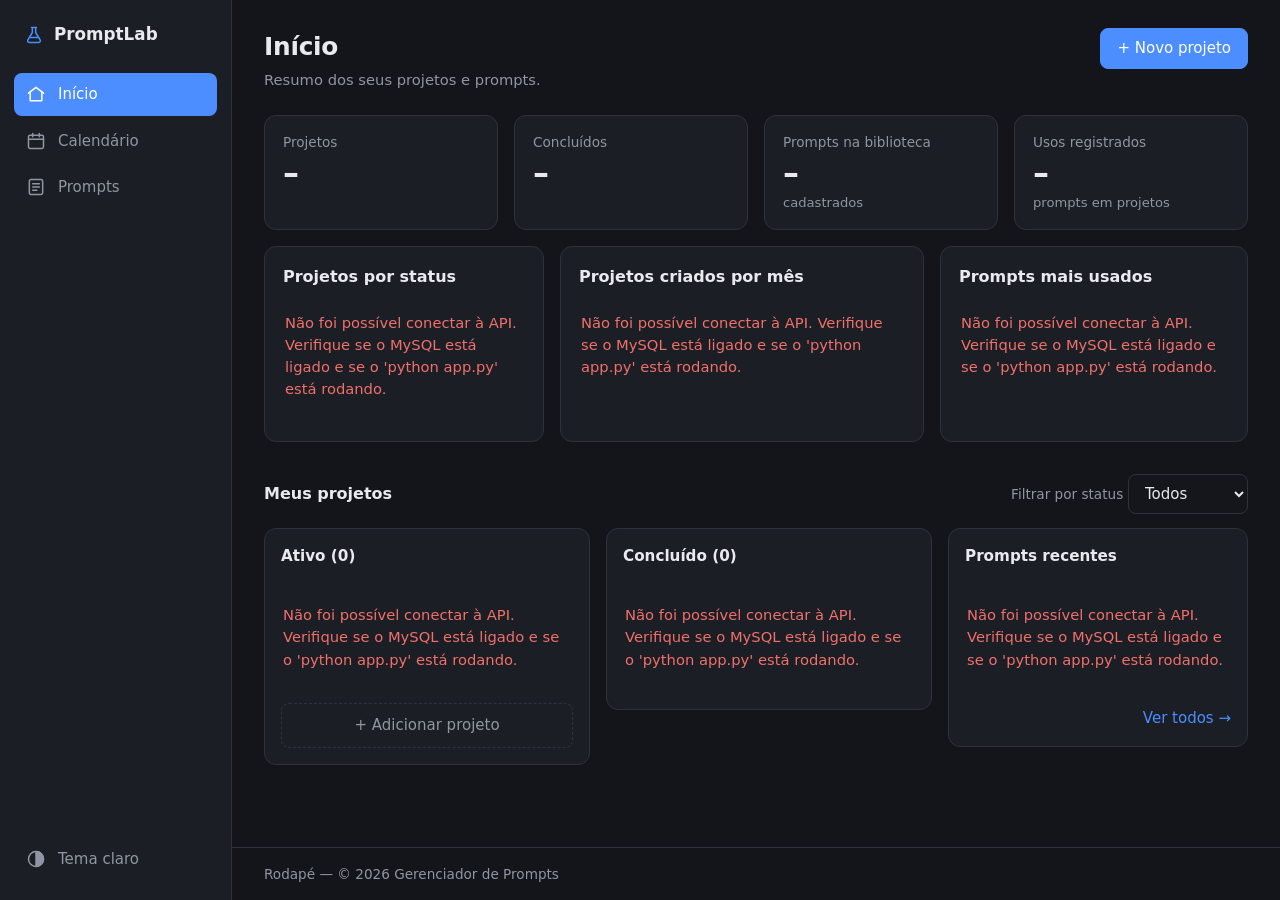
==== index.html @ 040dd870 "Adiciona index.html na raiz para o GitHub Pages" ====
<!DOCTYPE html>
<html lang="pt-BR">
<head>
  <meta charset="UTF-8">
  <meta http-equiv="refresh" content="0; url=frontend/index.html">
  <title>Gerenciador de Prompts</title>
</head>
<body>
  <p>Redirecionando... <a href="frontend/index.html">Clique aqui se não abrir sozinho.</a></p>
</body>
</html>
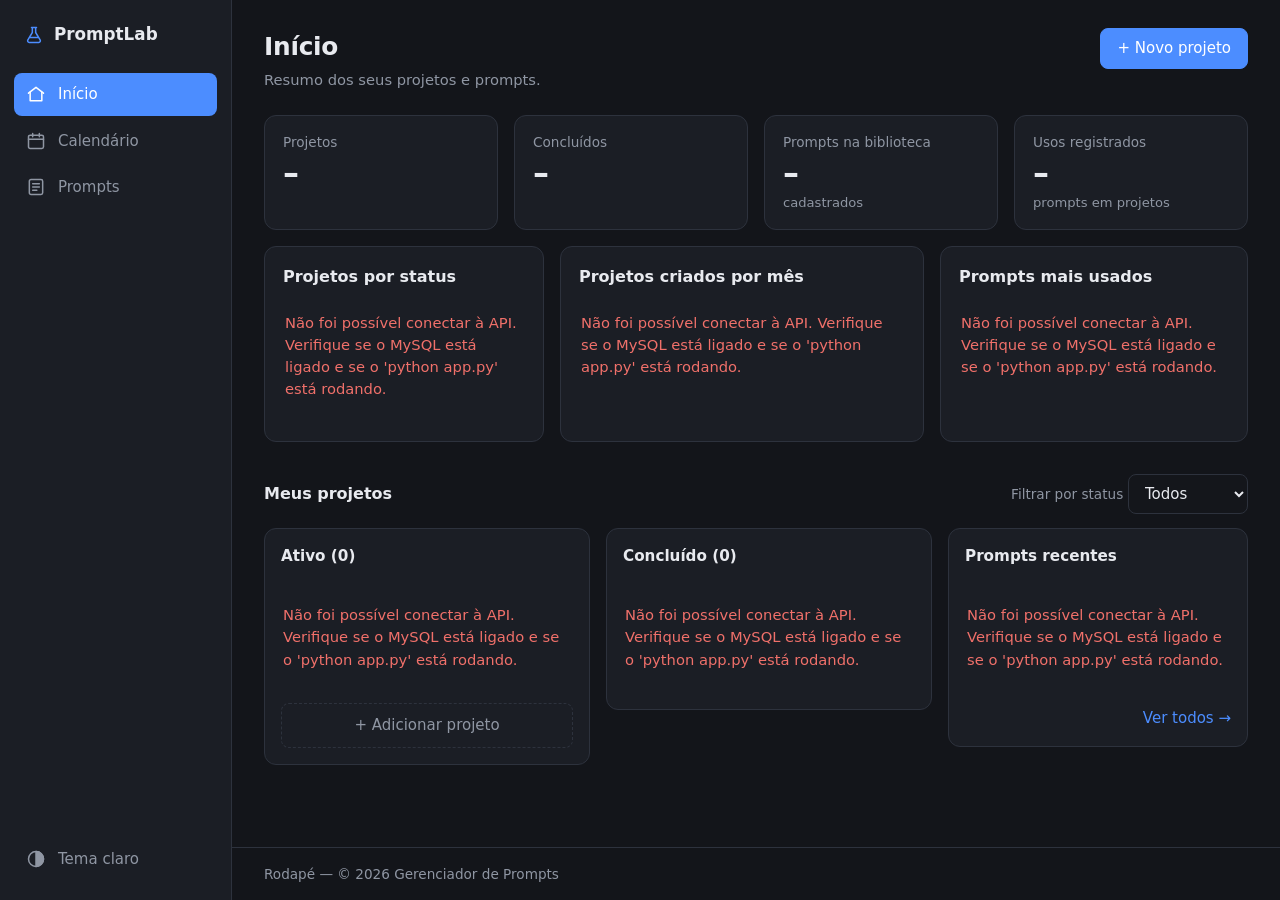
==== commit bf624360: "Move o front-end para a raiz do projeto" ====
--- a/index.html
+++ b/index.html
@@ -2,10 +2,117 @@
 <html lang="pt-BR">
 <head>
   <meta charset="UTF-8">
-  <meta http-equiv="refresh" content="0; url=frontend/index.html">
-  <title>Gerenciador de Prompts</title>
+  <meta name="viewport" content="width=device-width, initial-scale=1.0">
+  <title>Início — Gerenciador de Prompts</title>
+  <link rel="stylesheet" href="css/style.css">
+  <script>try { document.documentElement.dataset.tema = localStorage.getItem("tema") === "claro" ? "claro" : "escuro"; } catch (e) {}</script>
 </head>
 <body>
-  <p>Redirecionando... <a href="frontend/index.html">Clique aqui se não abrir sozinho.</a></p>
+  <div class="app">
+    <aside class="menu-lateral">
+      <a href="index.html" class="menu-logo"><svg class="icone" viewBox="0 0 24 24" aria-hidden="true"><path d="M9 3h6M10 3v6l-5.5 9.2A2 2 0 006.2 21h11.6a2 2 0 001.7-2.8L14 9V3"/><path d="M7.5 15h9"/></svg><span>PromptLab</span></a>
+      <nav class="menu-nav" aria-label="Menu principal">
+        <a href="index.html" class="menu-item ativo" aria-current="page"><svg class="icone" viewBox="0 0 24 24" aria-hidden="true"><path d="M3 11l9-7 9 7"/><path d="M5 10v10h14V10"/></svg><span>Início</span></a>
+        <a href="calendario.html" class="menu-item"><svg class="icone" viewBox="0 0 24 24" aria-hidden="true"><rect x="3" y="5" width="18" height="16" rx="2"/><path d="M3 10h18M8 3v4M16 3v4"/></svg><span>Calendário</span></a>
+        <a href="prompts.html" class="menu-item"><svg class="icone" viewBox="0 0 24 24" aria-hidden="true"><rect x="4" y="3" width="16" height="18" rx="2"/><path d="M8 8h8M8 12h8M8 16h5"/></svg><span>Prompts</span></a>
+      </nav>
+    </aside>
+
+    <div class="area">
+      <main>
+        <div class="topo-pagina">
+          <div>
+            <h1>Início</h1>
+            <p class="subtitulo">Resumo dos seus projetos e prompts.</p>
+          </div>
+          <a href="projeto-form.html" class="btn btn--primario">+ Novo projeto</a>
+        </div>
+
+        <section class="estatisticas" aria-label="Indicadores">
+          <div class="bloco estatistica">
+            <div class="estatistica__rotulo">Projetos</div>
+            <div class="estatistica__valor" id="kpi-projetos">–</div>
+            <div class="estatistica__nota" id="kpi-projetos-nota">&nbsp;</div>
+          </div>
+          <div class="bloco estatistica">
+            <div class="estatistica__rotulo">Concluídos</div>
+            <div class="estatistica__valor" id="kpi-concluidos">–</div>
+            <div class="estatistica__nota" id="kpi-concluidos-nota">&nbsp;</div>
+          </div>
+          <div class="bloco estatistica">
+            <div class="estatistica__rotulo">Prompts na biblioteca</div>
+            <div class="estatistica__valor" id="kpi-prompts">–</div>
+            <div class="estatistica__nota">cadastrados</div>
+          </div>
+          <div class="bloco estatistica">
+            <div class="estatistica__rotulo">Usos registrados</div>
+            <div class="estatistica__valor" id="kpi-usos">–</div>
+            <div class="estatistica__nota">prompts em projetos</div>
+          </div>
+        </section>
+
+        <section class="graficos" aria-label="Gráficos">
+          <article class="bloco">
+            <h2 class="bloco__titulo">Projetos por status</h2>
+            <div id="grafico-status"><p class="estado">Carregando...</p></div>
+          </article>
+          <article class="bloco">
+            <h2 class="bloco__titulo">Projetos criados por mês</h2>
+            <div id="grafico-meses"><p class="estado">Carregando...</p></div>
+          </article>
+          <article class="bloco">
+            <h2 class="bloco__titulo">Prompts mais usados</h2>
+            <div id="grafico-ranking"><p class="estado">Carregando...</p></div>
+          </article>
+        </section>
+
+        <div class="topo-secao">
+          <h2>Meus projetos</h2>
+          <label>
+            <span class="data">Filtrar por status</span>
+            <select id="filtro-status">
+              <option value="">Todos</option>
+              <option value="ativo">Ativo</option>
+              <option value="concluido">Concluído</option>
+            </select>
+          </label>
+        </div>
+
+        <div class="quadro">
+          <section class="coluna" id="coluna-ativo" aria-labelledby="titulo-ativo">
+            <h3 class="coluna__titulo" id="titulo-ativo"><span>Ativo (<span id="qtd-ativo">0</span>)</span></h3>
+            <div class="coluna__lista" id="lista-ativo">
+              <p class="estado">Carregando...</p>
+            </div>
+            <div class="coluna__lista" style="margin-top:10px">
+              <a href="projeto-form.html" class="adicionar">+ Adicionar projeto</a>
+            </div>
+          </section>
+
+          <section class="coluna" id="coluna-concluido" aria-labelledby="titulo-concluido">
+            <h3 class="coluna__titulo" id="titulo-concluido"><span>Concluído (<span id="qtd-concluido">0</span>)</span></h3>
+            <div class="coluna__lista" id="lista-concluido">
+              <p class="estado">Carregando...</p>
+            </div>
+          </section>
+
+          <aside class="lateral" aria-labelledby="titulo-recentes">
+            <h3 class="coluna__titulo" id="titulo-recentes">Prompts recentes</h3>
+            <div class="coluna__lista" id="lista-recentes">
+              <p class="estado">Carregando...</p>
+            </div>
+            <a href="prompts.html" class="lateral__ver-todos">Ver todos →</a>
+          </aside>
+        </div>
+      </main>
+
+      <footer class="rodape">
+        Rodapé — © 2026 Gerenciador de Prompts
+      </footer>
+    </div>
+  </div>
+
+  <script src="js/api.js"></script>
+  <script src="js/home.js"></script>
 </body>
-</html>+</html>
--- a/css/style.css
+++ b/css/style.css
@@ -0,0 +1,355 @@
+/* ===== Gerenciador de Prompts — estilos compartilhados =====
+   Visual sóbrio: painéis planos, bordas finas, menu lateral.
+   Cores só carregam significado:
+     azul = ativo / uso de prompt · verde = concluído / projeto criado · amarelo = prompt criado
+   Para trocar o tema, mexa só nas variáveis abaixo. */
+
+:root {
+  color-scheme: dark;
+  --fundo: #13151a;
+  --painel: #1b1e25;
+  --painel-2: #232730;
+  --borda: #2d323d;
+  --texto: #e8eaef;
+  --suave: #8f96a3;
+  --campo: #14161b;
+
+  --acento: #4c8dff;
+  --azul: #4c8dff;
+  --verde: #3ecf8e;
+  --amarelo: #f2b640;
+  --perigo: #f0706a;
+
+  --raio: 12px;
+  --raio-p: 8px;
+}
+
+:root[data-tema="claro"] {
+  color-scheme: light;
+  --fundo: #f2f3f6;
+  --painel: #ffffff;
+  --painel-2: #f6f7f9;
+  --borda: #e0e3e9;
+  --texto: #1c2230;
+  --suave: #667085;
+  --campo: #ffffff;
+
+  --acento: #2f6fe4;
+  --azul: #2f6fe4;
+  --verde: #14a06c;
+  --amarelo: #d4900c;
+  --perigo: #c9423d;
+}
+
+* { box-sizing: border-box; }
+
+body {
+  margin: 0;
+  font-family: "Inter", "Segoe UI Variable", "Segoe UI", system-ui, -apple-system, Arial, sans-serif;
+  font-size: 15px;
+  line-height: 1.5;
+  color: var(--texto);
+  background: var(--fundo);
+}
+a { color: inherit; text-decoration: none; }
+h1, h2, h3 { margin: 0; font-weight: 600; }
+h1 { font-size: 1.55rem; letter-spacing: -0.01em; }
+h2 { font-size: 1rem; }
+h3 { font-size: 0.95rem; }
+[hidden] { display: none !important; }
+
+/* ---------- estrutura: menu lateral + área de conteúdo ---------- */
+.app { display: flex; min-height: 100vh; }
+
+.menu-lateral {
+  position: sticky;
+  top: 0;
+  height: 100vh;
+  width: 232px;
+  flex-shrink: 0;
+  display: flex;
+  flex-direction: column;
+  gap: 24px;
+  padding: 20px 14px;
+  background: var(--painel);
+  border-right: 1px solid var(--borda);
+}
+.menu-logo { display: flex; align-items: center; gap: 10px; padding: 2px 10px; font-weight: 700; font-size: 1.05rem; }
+.menu-logo svg { color: var(--acento); }
+.menu-nav { display: flex; flex-direction: column; gap: 4px; }
+.menu-item {
+  display: flex;
+  align-items: center;
+  gap: 12px;
+  width: 100%;
+  padding: 10px 12px;
+  border: 0;
+  border-radius: var(--raio-p);
+  background: transparent;
+  color: var(--suave);
+  font: inherit;
+  font-weight: 500;
+  text-align: left;
+  cursor: pointer;
+}
+.menu-item:hover { background: var(--painel-2); color: var(--texto); }
+.menu-item.ativo { background: var(--acento); color: #fff; }
+.btn-tema { margin-top: auto; }
+svg.icone { width: 20px; height: 20px; fill: none; stroke: currentColor; stroke-width: 1.8; stroke-linecap: round; stroke-linejoin: round; flex-shrink: 0; }
+
+.area { flex: 1; min-width: 0; display: flex; flex-direction: column; min-height: 100vh; }
+main { flex: 1; width: 100%; max-width: 1240px; padding: 28px 32px 40px; }
+.rodape { padding: 16px 32px; border-top: 1px solid var(--borda); color: var(--suave); font-size: 0.85rem; }
+
+.topo-pagina { display: flex; align-items: flex-start; justify-content: space-between; gap: 16px; flex-wrap: wrap; margin-bottom: 24px; }
+.subtitulo { margin: 4px 0 0; color: var(--suave); font-size: 0.92rem; }
+.topo-secao { display: flex; align-items: center; justify-content: space-between; gap: 12px; flex-wrap: wrap; margin: 32px 0 14px; }
+
+/* ---------- botões e campos ---------- */
+.btn {
+  display: inline-flex;
+  align-items: center;
+  justify-content: center;
+  gap: 6px;
+  padding: 8px 16px;
+  border: 1px solid var(--borda);
+  border-radius: var(--raio-p);
+  background: var(--painel-2);
+  color: var(--texto);
+  font: inherit;
+  font-weight: 500;
+  cursor: pointer;
+}
+.btn:hover { border-color: var(--suave); }
+.btn:disabled { opacity: 0.5; cursor: not-allowed; }
+.btn--primario { background: var(--acento); border-color: var(--acento); color: #fff; }
+.btn--primario:hover { filter: brightness(1.1); border-color: var(--acento); }
+.btn--perigo { color: var(--perigo); background: transparent; }
+.btn--perigo:hover { border-color: var(--perigo); }
+.btn--pequeno { padding: 4px 12px; font-size: 0.88rem; }
+.btn--icone { padding: 6px 9px; }
+
+select, input, textarea {
+  font: inherit;
+  padding: 9px 12px;
+  border: 1px solid var(--borda);
+  border-radius: var(--raio-p);
+  background: var(--campo);
+  color: var(--texto);
+}
+select option { background: var(--painel); color: var(--texto); }
+::placeholder { color: var(--suave); }
+select:focus, input:focus, textarea:focus, .btn:focus-visible, .menu-item:focus-visible, .cal-dia:focus-visible, a:focus-visible {
+  outline: 2px solid var(--acento);
+  outline-offset: 1px;
+}
+
+/* ---------- blocos e cartões ---------- */
+.bloco, .cartao, .coluna, .lateral, .formulario, .painel, .tabela-wrap {
+  background: var(--painel);
+  border: 1px solid var(--borda);
+  border-radius: var(--raio);
+}
+.bloco { padding: 18px; }
+.bloco__titulo { margin-bottom: 14px; }
+
+.cartao { display: block; padding: 14px 16px; background: var(--painel-2); border-left-width: 3px; }
+a.cartao:hover { border-color: var(--suave); }
+.cartao--ativo { border-left-color: var(--azul); }
+.cartao--concluido { border-left-color: var(--verde); }
+.cartao__titulo { margin: 0 0 4px; font-size: 0.98rem; font-weight: 600; }
+.cartao__texto { margin: 0 0 10px; color: var(--suave); font-size: 0.9rem; }
+.cartao__rodape { display: flex; justify-content: space-between; align-items: center; gap: 8px; }
+.data { color: var(--suave); font-size: 0.85rem; }
+
+.selo { display: inline-block; padding: 1px 10px; border-radius: 999px; font-size: 0.78rem; font-weight: 600; text-transform: capitalize; }
+.selo--ativo { color: var(--azul); background: color-mix(in srgb, var(--azul) 16%, transparent); }
+.selo--concluido { color: var(--verde); background: color-mix(in srgb, var(--verde) 16%, transparent); }
+
+.estado { color: var(--suave); font-size: 0.92rem; padding: 8px 2px; }
+.estado--erro { color: var(--perigo); }
+.acoes { display: flex; gap: 8px; flex-wrap: wrap; }
+
+/* ---------- Home: resumo e gráficos ---------- */
+.estatisticas { display: grid; grid-template-columns: repeat(4, 1fr); gap: 16px; }
+.estatistica { padding: 16px 18px; }
+.estatistica__rotulo { color: var(--suave); font-size: 0.85rem; }
+.estatistica__valor { font-size: 2rem; font-weight: 600; line-height: 1.15; margin: 2px 0; font-variant-numeric: tabular-nums; }
+.estatistica__nota { color: var(--suave); font-size: 0.82rem; }
+
+.graficos { display: grid; grid-template-columns: 1fr 1.3fr 1.1fr; gap: 16px; margin-top: 16px; }
+.donut-area { display: flex; align-items: center; gap: 18px; flex-wrap: wrap; }
+.donut { width: 140px; height: 140px; flex-shrink: 0; }
+.donut .trilho { stroke: var(--painel-2); }
+.arco { fill: none; stroke-width: 16; }
+.arco--ativo { stroke: var(--azul); }
+.arco--concluido { stroke: var(--verde); }
+.donut-numero { fill: var(--texto); font-size: 26px; font-weight: 600; text-anchor: middle; }
+.donut-rotulo { fill: var(--suave); font-size: 10px; text-anchor: middle; }
+.legenda { list-style: none; margin: 0; padding: 0; display: flex; flex-direction: column; gap: 8px; font-size: 0.9rem; }
+.legenda li { display: flex; align-items: center; gap: 8px; }
+.legenda strong { margin-left: auto; padding-left: 14px; font-variant-numeric: tabular-nums; }
+.ponto { width: 10px; height: 10px; border-radius: 2px; flex-shrink: 0; }
+.ponto--ativo { background: var(--azul); }
+.ponto--concluido { background: var(--verde); }
+
+.barras { width: 100%; height: auto; display: block; }
+.barras .linha { stroke: var(--borda); stroke-width: 1; }
+.barras .eixo { fill: var(--suave); font-size: 10px; }
+.barras .barra--ativo { fill: var(--azul); }
+.barras .barra--concluido { fill: var(--verde); }
+.barras-legenda { display: flex; gap: 16px; margin-top: 10px; font-size: 0.85rem; color: var(--suave); }
+.barras-legenda span { display: flex; align-items: center; gap: 6px; }
+
+.rank { list-style: none; margin: 0; padding: 0; display: flex; flex-direction: column; gap: 14px; }
+.rank__linha { display: flex; justify-content: space-between; gap: 10px; font-size: 0.9rem; margin-bottom: 5px; }
+.rank__nome { overflow: hidden; text-overflow: ellipsis; white-space: nowrap; }
+.rank__valor { color: var(--suave); font-variant-numeric: tabular-nums; }
+.rank__barra { height: 6px; border-radius: 3px; background: var(--painel-2); overflow: hidden; }
+.rank__barra i { display: block; height: 100%; background: var(--azul); border-radius: 3px; }
+
+/* ---------- Home: quadro de projetos ---------- */
+.quadro { display: grid; grid-template-columns: 1fr 1fr 300px; gap: 16px; align-items: start; }
+.coluna, .lateral { padding: 16px; }
+.coluna__titulo { margin-bottom: 14px; display: flex; align-items: center; gap: 8px; }
+.coluna__lista { display: flex; flex-direction: column; gap: 10px; }
+.adicionar { display: block; text-align: center; padding: 10px; border: 1px dashed var(--borda); border-radius: var(--raio-p); color: var(--suave); font-weight: 500; }
+.adicionar:hover { border-color: var(--acento); color: var(--acento); }
+.lateral .coluna__lista { margin: 14px 0; }
+.lateral__ver-todos { display: block; text-align: right; color: var(--acento); font-weight: 500; }
+
+/* ---------- Biblioteca de prompts ---------- */
+.busca { width: 100%; max-width: 340px; }
+.grade { display: grid; grid-template-columns: repeat(3, 1fr); gap: 16px; }
+.prompt { display: flex; flex-direction: column; gap: 10px; }
+.prompt .cartao__titulo { margin: 0; }
+.prompt__texto {
+  flex: 1; margin: 0; padding: 10px 12px;
+  background: var(--campo); border: 1px solid var(--borda); border-radius: var(--raio-p);
+  font: 0.86rem/1.5 Consolas, "Courier New", monospace;
+  white-space: pre-wrap; word-break: break-word; max-height: 160px; overflow: auto;
+}
+
+/* ---------- formulários ---------- */
+.formulario { max-width: 720px; padding: 24px; }
+.formulario h1 { margin-bottom: 20px; }
+.campo { display: flex; flex-direction: column; gap: 6px; margin-bottom: 18px; }
+.campo label { font-weight: 500; }
+.campo input, .campo select, .campo textarea { width: 100%; }
+.campo textarea { min-height: 220px; resize: vertical; }
+.campo__ajuda { display: flex; justify-content: space-between; font-size: 0.85rem; color: var(--suave); }
+.formulario__acoes { display: flex; justify-content: flex-end; gap: 10px; margin-top: 8px; }
+.nota { margin: 16px 0 0; font-size: 0.85rem; color: var(--suave); }
+.migalhas { color: var(--suave); font-size: 0.88rem; margin-bottom: 16px; }
+.migalhas a:hover { color: var(--acento); text-decoration: underline; }
+
+/* ---------- detalhe do projeto ---------- */
+.detalhe-topo { display: flex; align-items: center; gap: 14px; flex-wrap: wrap; }
+.detalhe-topo .acoes { margin-left: auto; }
+.descricao { margin: 14px 0 28px; }
+.descricao h2 { margin-bottom: 4px; }
+.descricao p { margin: 0; color: var(--suave); }
+.secao-topo { display: flex; justify-content: space-between; align-items: center; gap: 12px; margin-bottom: 12px; }
+.painel { display: flex; gap: 10px; flex-wrap: wrap; align-items: center; padding: 14px; margin-bottom: 12px; border-color: var(--acento); }
+.painel select { flex: 1; min-width: 200px; }
+.tabela-wrap { overflow-x: auto; }
+.tabela { width: 100%; border-collapse: collapse; }
+.tabela th, .tabela td { text-align: left; padding: 12px 16px; border-bottom: 1px solid var(--borda); vertical-align: middle; }
+.tabela th { color: var(--suave); font-size: 0.85rem; font-weight: 500; background: var(--painel-2); }
+.tabela tr:last-child td { border-bottom: 0; }
+.tabela .previa { color: var(--suave); font-size: 0.9rem; min-width: 220px; }
+.tabela .acoes { flex-wrap: nowrap; }
+
+/* ---------- calendário ---------- */
+.filtros { display: flex; gap: 8px; flex-wrap: wrap; }
+.filtro { display: flex; align-items: center; gap: 8px; padding: 6px 12px; border: 1px solid var(--borda); border-radius: 999px; background: var(--painel); font-size: 0.88rem; cursor: pointer; user-select: none; }
+.filtro input { accent-color: var(--acento); padding: 0; }
+.ev--uso { --cor: var(--azul); }
+.ev--projeto { --cor: var(--verde); }
+.ev--prompt { --cor: var(--amarelo); }
+.filtro .ponto { background: var(--cor); }
+
+.calendario-layout { display: grid; grid-template-columns: 1fr 330px; gap: 16px; align-items: start; }
+.cal-topo { display: flex; align-items: center; justify-content: space-between; gap: 12px; margin-bottom: 14px; }
+.cal-titulo { font-size: 1.15rem; }
+.cal-semana, .cal-grade { display: grid; grid-template-columns: repeat(7, minmax(0, 1fr)); gap: 6px; }
+.cal-semana { margin-bottom: 6px; color: var(--suave); font-size: 0.8rem; text-align: left; padding: 0 4px; }
+.cal-dia {
+  display: flex; flex-direction: column; gap: 6px;
+  min-height: 100px; padding: 8px;
+  background: var(--painel-2); border: 1px solid var(--borda); border-radius: var(--raio-p);
+  color: var(--texto); font: inherit; text-align: left; cursor: pointer;
+}
+.cal-dia:hover { border-color: var(--suave); }
+.cal-dia--fora { opacity: 0.45; }
+.cal-dia--sel { border-color: var(--acento); box-shadow: inset 0 0 0 1px var(--acento); }
+.cal-num { display: inline-flex; align-items: center; justify-content: center; min-width: 24px; height: 24px; font-size: 0.88rem; font-weight: 500; font-variant-numeric: tabular-nums; }
+.cal-dia--hoje .cal-num { background: var(--acento); color: #fff; border-radius: 999px; }
+.cal-eventos { display: flex; flex-direction: column; gap: 3px; min-width: 0; }
+.cal-evento { display: block; padding-left: 7px; border-left: 3px solid var(--cor); font-size: 0.72rem; line-height: 1.3; color: var(--suave); white-space: nowrap; overflow: hidden; text-overflow: ellipsis; }
+.cal-mais { font-size: 0.72rem; color: var(--suave); }
+
+.dia-painel { position: sticky; top: 20px; }
+.dia-titulo { font-size: 1.05rem; margin-bottom: 14px; }
+.dia-titulo::first-letter { text-transform: uppercase; }
+.evento-lista { list-style: none; margin: 0 0 18px; padding: 0; display: flex; flex-direction: column; gap: 8px; }
+.evento-item { display: flex; align-items: center; justify-content: space-between; gap: 8px; padding: 9px 12px; background: var(--painel-2); border: 1px solid var(--borda); border-left: 3px solid var(--cor); border-radius: var(--raio-p); }
+.evento-item strong { display: block; font-size: 0.9rem; font-weight: 600; }
+.evento-item span { color: var(--suave); font-size: 0.8rem; }
+.form-dia { display: flex; flex-direction: column; gap: 10px; padding-top: 16px; border-top: 1px solid var(--borda); }
+.form-dia select { width: 100%; }
+.resumo { margin-top: 18px; padding-top: 16px; border-top: 1px solid var(--borda); }
+.resumo h3 { margin-bottom: 12px; }
+.resumo-linha { margin-bottom: 10px; font-size: 0.85rem; }
+.resumo-linha div:first-child { display: flex; justify-content: space-between; margin-bottom: 4px; color: var(--suave); }
+.resumo-linha .rank__barra i { background: var(--cor); }
+
+/* ---------- mensagens (toast) ---------- */
+.toast { position: fixed; right: 20px; bottom: 20px; max-width: 340px; padding: 12px 16px; border-radius: var(--raio-p); background: #2a2f3a; color: #fff; border: 1px solid #3a404d; box-shadow: 0 6px 20px rgba(0, 0, 0, 0.3); z-index: 50; }
+.toast--erro { background: #a5322d; border-color: #a5322d; }
+.toast--sucesso { background: #177a52; border-color: #177a52; }
+
+/* ---------- responsivo ---------- */
+@media (max-width: 1100px) {
+  .estatisticas { grid-template-columns: 1fr 1fr; }
+  .graficos { grid-template-columns: 1fr 1fr; }
+  .graficos .bloco:last-child { grid-column: 1 / -1; }
+  .calendario-layout { grid-template-columns: 1fr; }
+  .dia-painel { position: static; }
+}
+@media (max-width: 900px) {
+  .quadro { grid-template-columns: 1fr 1fr; }
+  .lateral { grid-column: 1 / -1; }
+  .grade { grid-template-columns: 1fr 1fr; }
+}
+@media (max-width: 820px) {
+  .app { flex-direction: column; }
+  .menu-lateral { position: static; height: auto; width: 100%; flex-direction: row; align-items: center; gap: 8px; padding: 10px 14px; border-right: 0; border-bottom: 1px solid var(--borda); }
+  .menu-logo { padding: 0; margin-right: auto; }
+  .menu-nav { flex-direction: row; }
+  .menu-item { width: auto; padding: 9px; }
+  .menu-item span, .btn-tema span { display: none; }
+  .btn-tema { margin-top: 0; }
+  .area { min-height: 0; }
+  main { padding: 20px 16px 32px; }
+  .rodape { padding: 14px 16px; }
+}
+@media (max-width: 640px) {
+  .estatisticas, .graficos, .quadro, .grade { grid-template-columns: 1fr; }
+  .detalhe-topo .acoes { margin-left: 0; }
+  .formulario { padding: 16px; }
+  .cal-dia { min-height: 56px; padding: 5px; gap: 3px; }
+  .cal-eventos { flex-direction: row; flex-wrap: wrap; gap: 3px; }
+  .cal-evento { font-size: 0; width: 7px; height: 7px; padding: 0; border: 0; border-radius: 50%; background: var(--cor); }
+  .cal-mais { display: none; }
+  .cal-semana { font-size: 0.7rem; padding: 0; }
+}
+
+/* ---------- complementos ---------- */
+.rotulo { color: var(--suave); font-size: 0.82rem; font-weight: 500; }
+.topo-acoes { display: flex; align-items: center; gap: 10px; flex-wrap: wrap; }
+.painel__data { display: flex; align-items: center; gap: 8px; color: var(--suave); font-size: 0.9rem; }
+.btn-tema { cursor: pointer; }
+.cal-num { align-self: flex-start; }
+.faixa-demo { display: flex; align-items: center; justify-content: space-between; gap: 12px; flex-wrap: wrap; padding: 10px 32px; background: color-mix(in srgb, var(--amarelo) 14%, transparent); border-bottom: 1px solid var(--borda); font-size: 0.88rem; }
+@media (max-width: 820px) { .faixa-demo { padding: 10px 16px; } }
